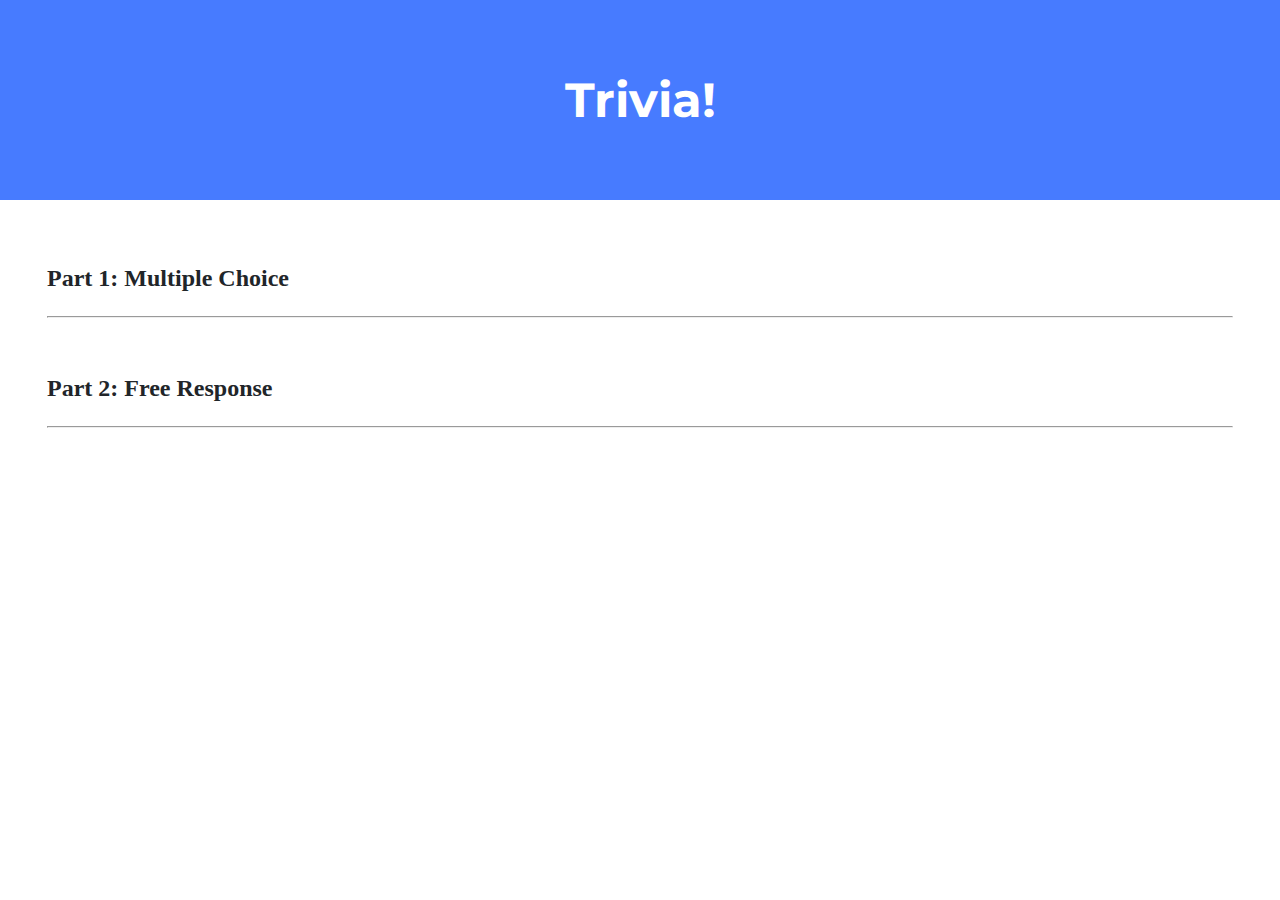
==== trivia/index.html @ 352215f6 "Thu, Mar 2, 2023, 10:51 AM +02:00" ====
<!DOCTYPE html>

<html lang="en">
    <head>
        <link href="https://fonts.googleapis.com/css2?family=Montserrat:wght@500&display=swap" rel="stylesheet">
        <link href="styles.css" rel="stylesheet">
        <title>Trivia!</title>
        <script>
            // TODO: Add code to check answers to questions
        </script>
    </head>
    <body>
        <div class="header">
            <h1>Trivia!</h1>
        </div>

        <div class="container">
            <div class="section">
                <h2>Part 1: Multiple Choice </h2>
                <hr>
                <!-- TODO: Add multiple choice question here -->
            </div>

            <div class="section">
                <h2>Part 2: Free Response</h2>
                <hr>
                <!-- TODO: Add free response question here -->
            </div>
        </div>
    </body>
</html>
---- trivia/styles.css ----
body {
    background-color: #fff;
    color: #212529;
    font-size: 1rem;
    font-weight: 400;
    line-height: 1.5;
    margin: 0;
    text-align: left;
}

.container {
    margin-left: auto;
    margin-right: auto;
    padding-left: 15px;
    padding-right: 15px;
}

.header {
    background-color: #477bff;
    color: #fff;
    margin-bottom: 2rem;
    padding: 2rem 1rem;
    text-align: center;
}

.section {
    padding: 0.5rem 2rem 1rem 2rem;
}

.section:hover {
    background-color: #f5f5f5;
    transition: color 2s ease-in-out, background-color 0.15s ease-in-out;
}

h1 {
    font-family: 'Montserrat', sans-serif;
    font-size: 48px;
}

button, input[type="submit"] {
    background-color: #d9edff;
    border: 1px solid transparent;
    border-radius: 0.25rem;
    font-size: 0.95rem;
    font-weight: 400;
    line-height: 1.5;
    padding: 0.375rem 0.75rem;
    text-align: center;
    transition: color 0.15s ease-in-out, background-color 0.15s ease-in-out, border-color 0.15s ease-in-out, box-shadow 0.15s ease-in-out;
    vertical-align: middle;
}


input[type="text"] {
    line-height: 1.8;
    width: 25%;
}

input[type="text"]:hover {
    background-color: #f5f5f5;
    transition: color 2s ease-in-out, background-color 0.15s ease-in-out;
}
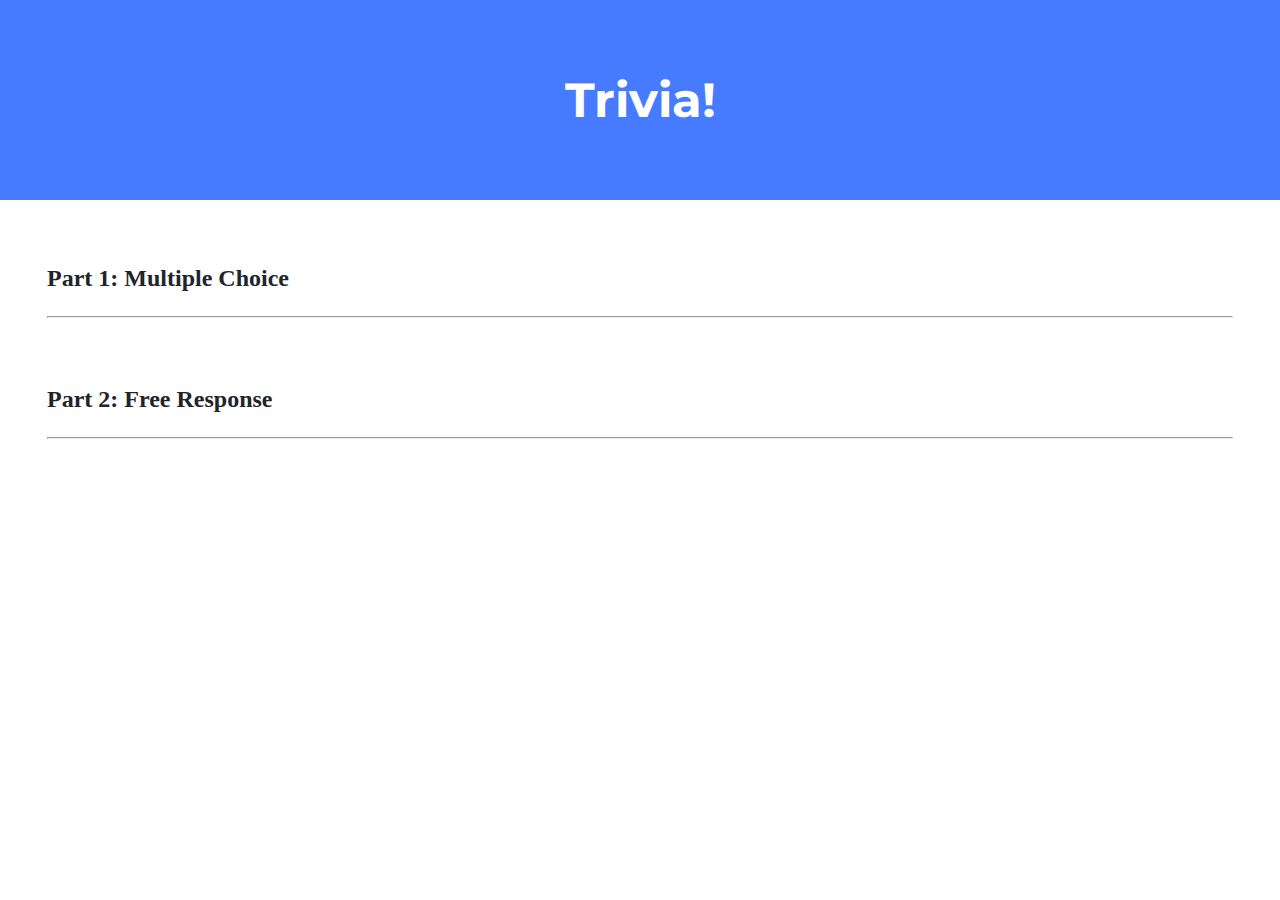
==== commit 13a5972d: "Tue, Mar 7, 2023, 11:31 AM +02:00" ====
--- a/trivia/index.html
+++ b/trivia/index.html
@@ -19,6 +19,8 @@
                 <h2>Part 1: Multiple Choice </h2>
                 <hr>
                 <!-- TODO: Add multiple choice question here -->
+
+                <h3></h3>
             </div>
 
             <div class="section">
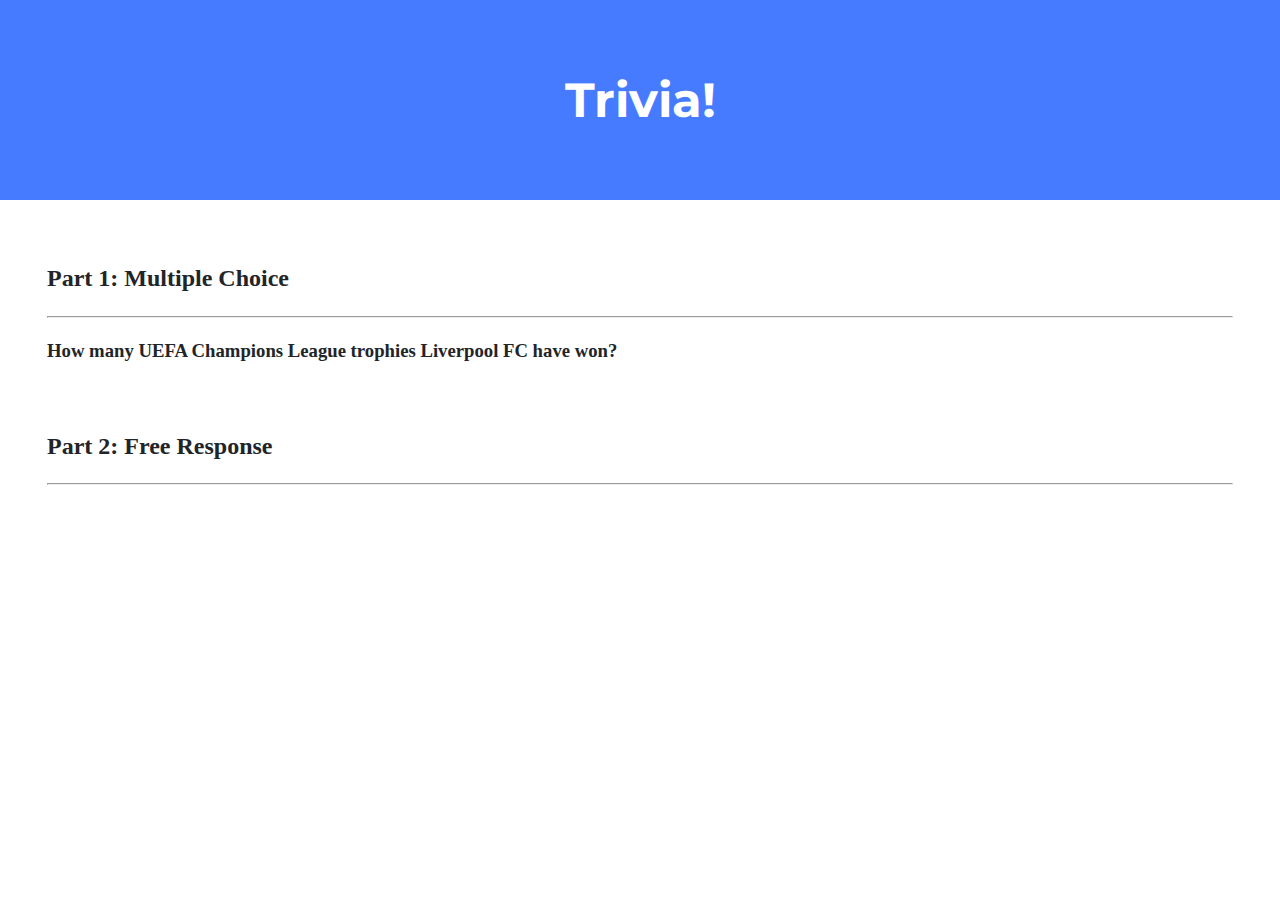
==== commit 428e1a33: "Tue, Mar 7, 2023, 11:37 AM +02:00" ====
--- a/trivia/index.html
+++ b/trivia/index.html
@@ -18,9 +18,11 @@
             <div class="section">
                 <h2>Part 1: Multiple Choice </h2>
                 <hr>
-                <!-- TODO: Add multiple choice question here -->
 
-                <h3></h3>
+                <h3>How many UEFA Champions League trophies Liverpool FC have won?</h3>
+
+                
+
             </div>
 
             <div class="section">
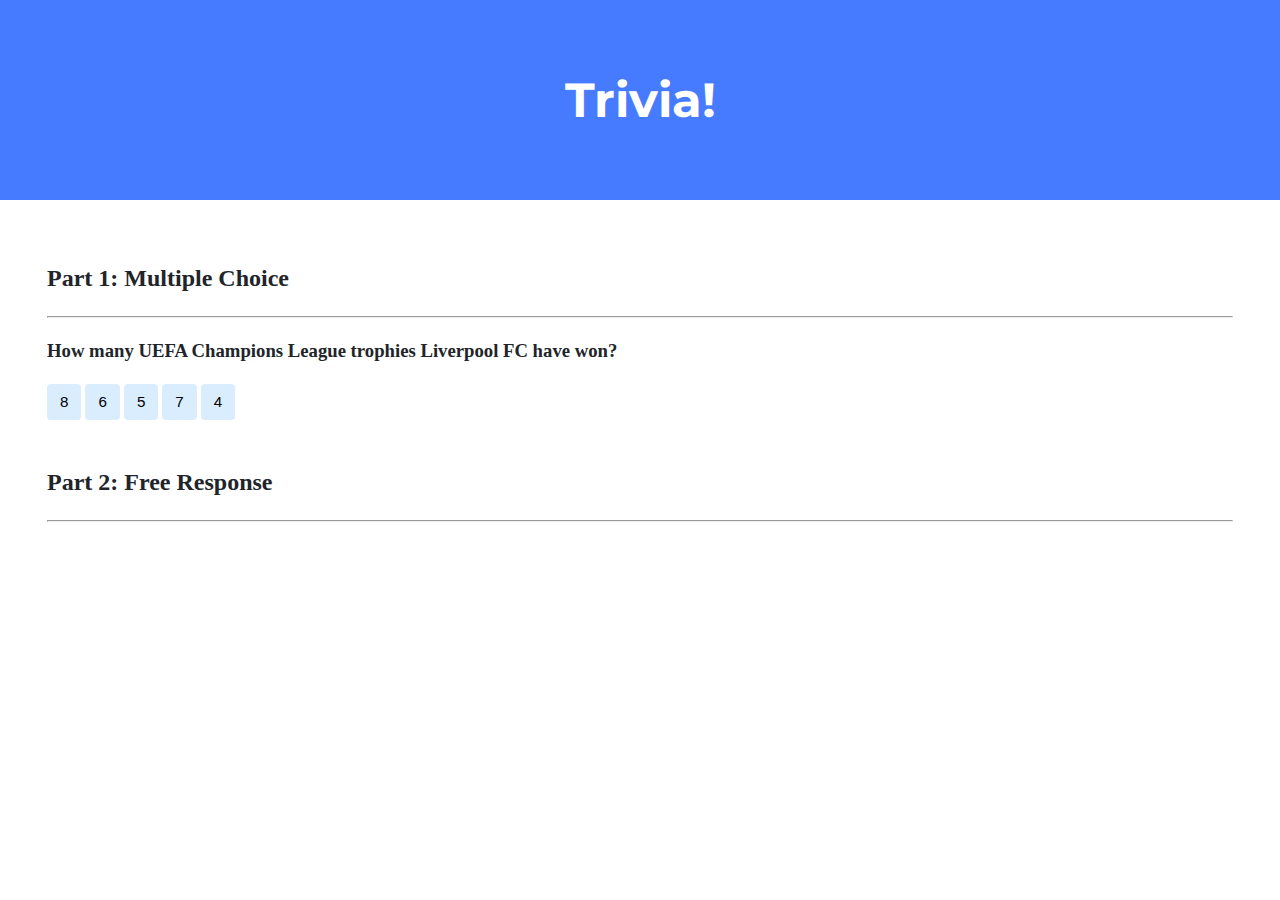
==== commit ba8ef164: "Tue, Mar 7, 2023, 11:40 AM +02:00" ====
--- a/trivia/index.html
+++ b/trivia/index.html
@@ -21,7 +21,11 @@
 
                 <h3>How many UEFA Champions League trophies Liverpool FC have won?</h3>
 
-                
+                <button class="incorrect">8</button>
+                <button class="correct">6</button>
+                <button class="incorrect">5</button>
+                <button class="incorrect">7</button>
+                <button class="incorrect">4</button>
 
             </div>
 
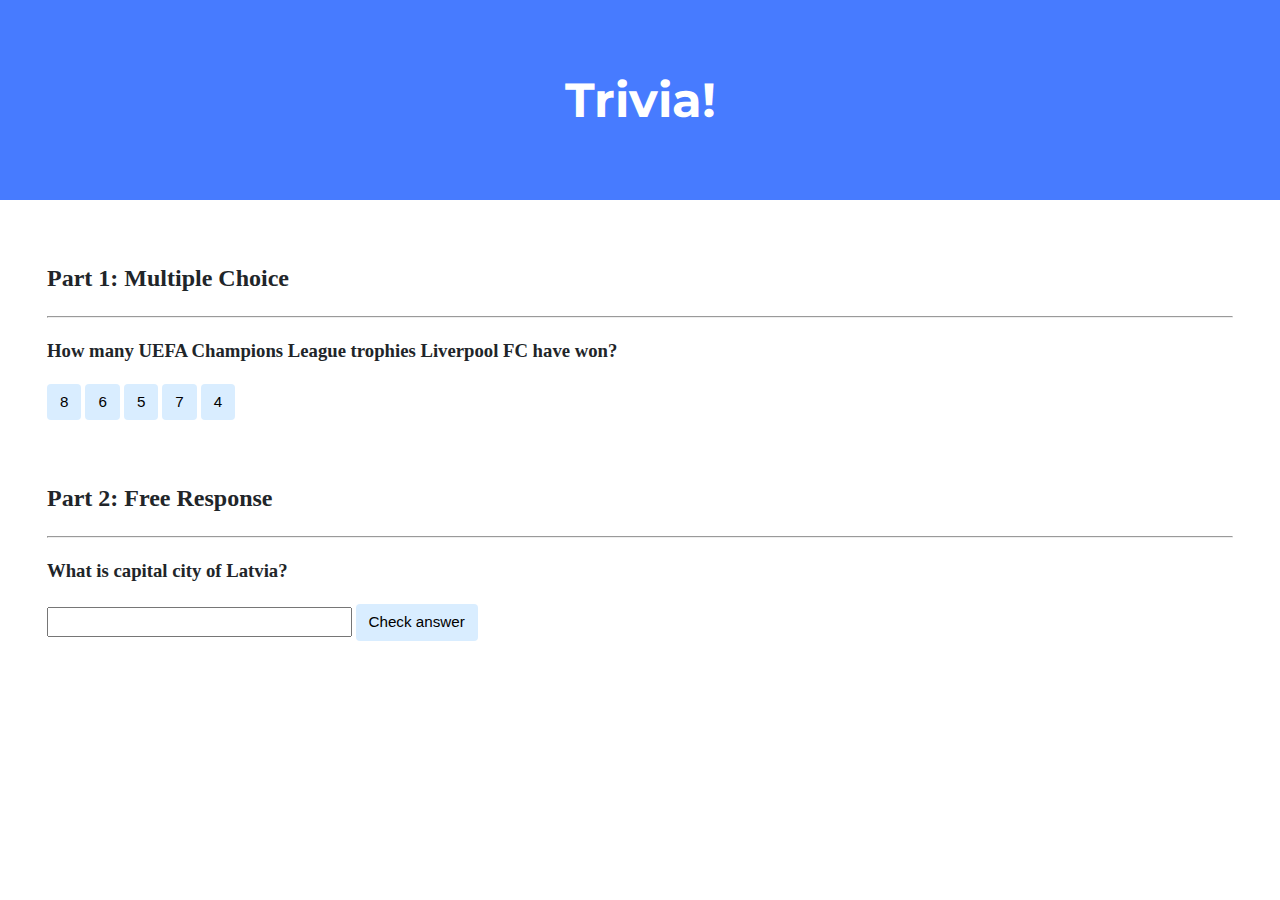
==== commit f0d96502: "Tue, Mar 7, 2023, 11:51 AM +02:00" ====
--- a/trivia/index.html
+++ b/trivia/index.html
@@ -6,7 +6,14 @@
         <link href="styles.css" rel="stylesheet">
         <title>Trivia!</title>
         <script>
-            // TODO: Add code to check answers to questions
+            document.addEventListener('DOMContentLoaded', function() {
+                
+
+
+
+
+
+            }
         </script>
     </head>
     <body>
@@ -27,12 +34,20 @@
                 <button class="incorrect">7</button>
                 <button class="incorrect">4</button>
 
+                <p id="feedback1"></p>
+
             </div>
 
             <div class="section">
                 <h2>Part 2: Free Response</h2>
                 <hr>
-                <!-- TODO: Add free response question here -->
+
+                <h3>What is capital city of Latvia?</h3>
+                <input type="text"></input>
+                <button id="check">Check answer</button>
+
+                <p id="feedback2"></p>
+
             </div>
         </div>
     </body>
